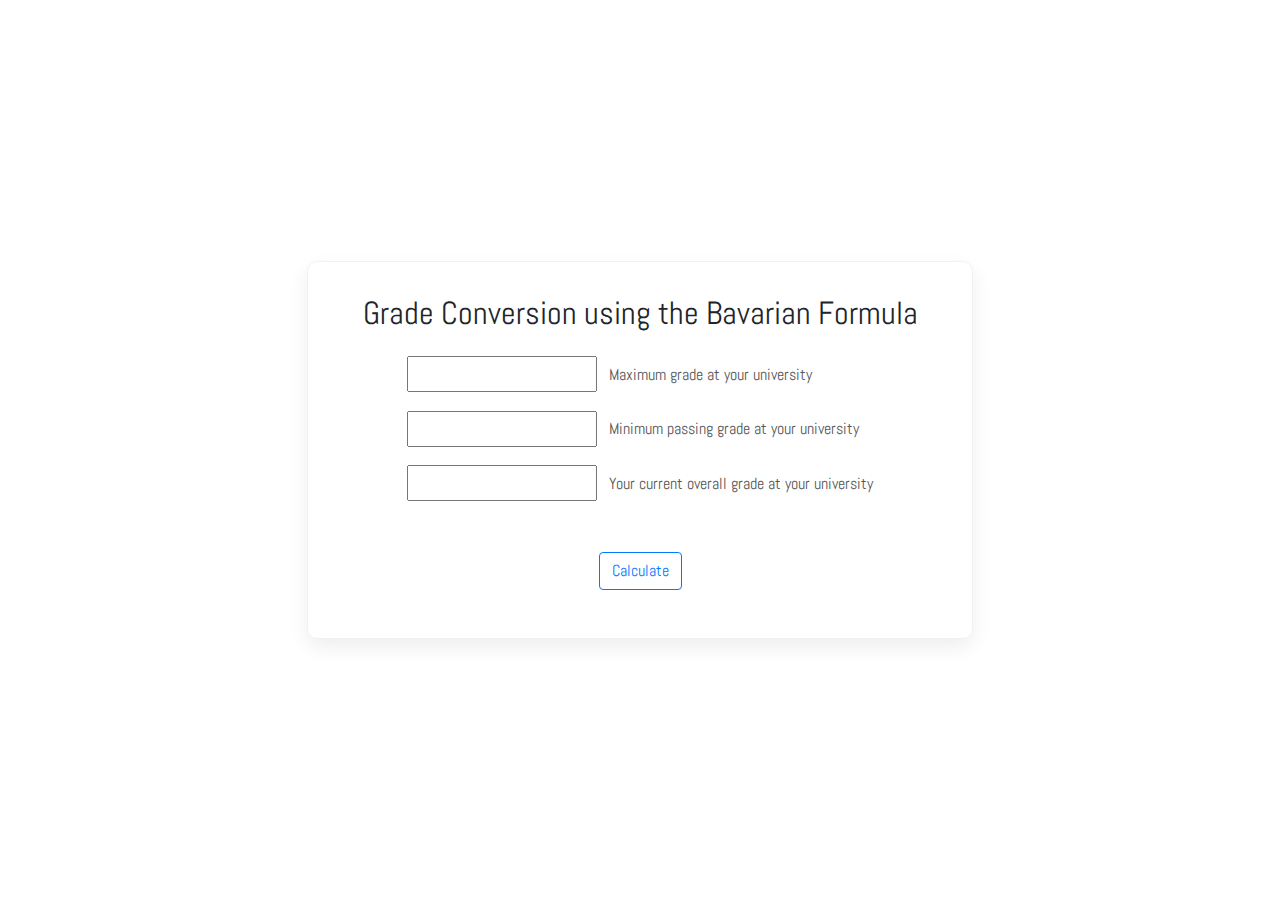
==== src/index.html @ 29932bd8 "firebase init" ====
<!DOCTYPE html>
<html>
    <head>
        <meta charset="utf-8">
        <meta http-equiv="X-UA-Compatible" content="IE=edge">
        <title>German Grade Calculator</title>
        <meta name="description" content="">
        <meta name="viewport" content="width=device-width, initial-scale=1">
        <link rel="stylesheet" href="style.css">
        <link rel="stylesheet" href="https://cdnjs.cloudflare.com/ajax/libs/font-awesome/5.15.1/css/all.min.css" integrity="sha512-+4zCK9k+qNFUR5X+cKL9EIR+ZOhtIloNl9GIKS57V1MyNsYpYcUrUeQc9vNfzsWfV28IaLL3i96P9sdNyeRssA==" crossorigin="anonymous" />
        <link href="https://fonts.googleapis.com/css2?family=Abel&family=Libre+Baskerville:ital@0;1&display=swap" rel="stylesheet">
        <link rel="stylesheet" href="https://stackpath.bootstrapcdn.com/bootstrap/4.5.2/css/bootstrap.min.css" integrity="sha384-JcKb8q3iqJ61gNV9KGb8thSsNjpSL0n8PARn9HuZOnIxN0hoP+VmmDGMN5t9UJ0Z" crossorigin="anonymous">
    </head>
    <body>
    <div class="container">
        <div class="row main justify-content-center">
            <div class="col-md-12 text-center"><h2>Grade Conversion using the Bavarian Formula</h2></div>
            <form>
                <div class="col-md-12 mt-3">
                    <input id="maxGrade">
                    <label for="maxGrade" class="ml-2">Maximum grade at your university</label>
                </div>
                <div class="col-md-12 mt-3">
                    <input id="minPassingGrade">
                    <label for="minPassingGrade" class="ml-2">Minimum passing grade at your university</label>
                </div>
                <div class="col-md-12 mt-3">
                    <input id="yourGrade">
                    <label for="yourGrade" class="ml-2">Your current overall grade at your university</label>
                </div>
                <div class="col-md-12 text-center mt-5">
                    <button class="btn btn-outline-primary" id="calculate">Calculate</button>
                </div>
                <div class="col-md-12 mt-3">
                    <div id="yourGermanGrade" class="grade text-center"></div>
                </div>
                <div class="description col-md-12 mt-3">
                    <div class="alert mt-3 d-none" role="alert">
                    </div>
                </div>
            </form>
        </div>
    </div>
        
        <script src="main.js" async defer></script>
    </body>
</html>
---- src/style.css ----
* {
    margin:0;
    padding: 0;
    box-sizing: border-box;
}

body {
    background: rgb(241, 241, 241);
    color: black;
    font-family: "Abel", sans-serif!important;
    min-height: 100vh;
    transition: all 0.5s ease;
    display:flex;
    justify-content:center;
    flex-direction:column;
    align-items:center;
}
.container{
    display:flex;
    height:20vh;
    justify-content:space-around;
    align-items:center;
    width:50%;
}
.row{
    padding:2rem;
    background:transparent;
    border:1px solid rgb(241, 241, 241);
    margin:2rem;
    border-radius:10px;
    max-width: 60%;
    box-shadow: 0px 8px 20px rgba(0, 0, 0, 0.07);
}
input{
    margin:0.5rem;
    height:2rem;
    padding:1rem;
}
label{
    font-size:1rem;
    color:rgb(85, 85, 85);
}
.grade{
    font-size:3rem;
    font-weight:700;
}
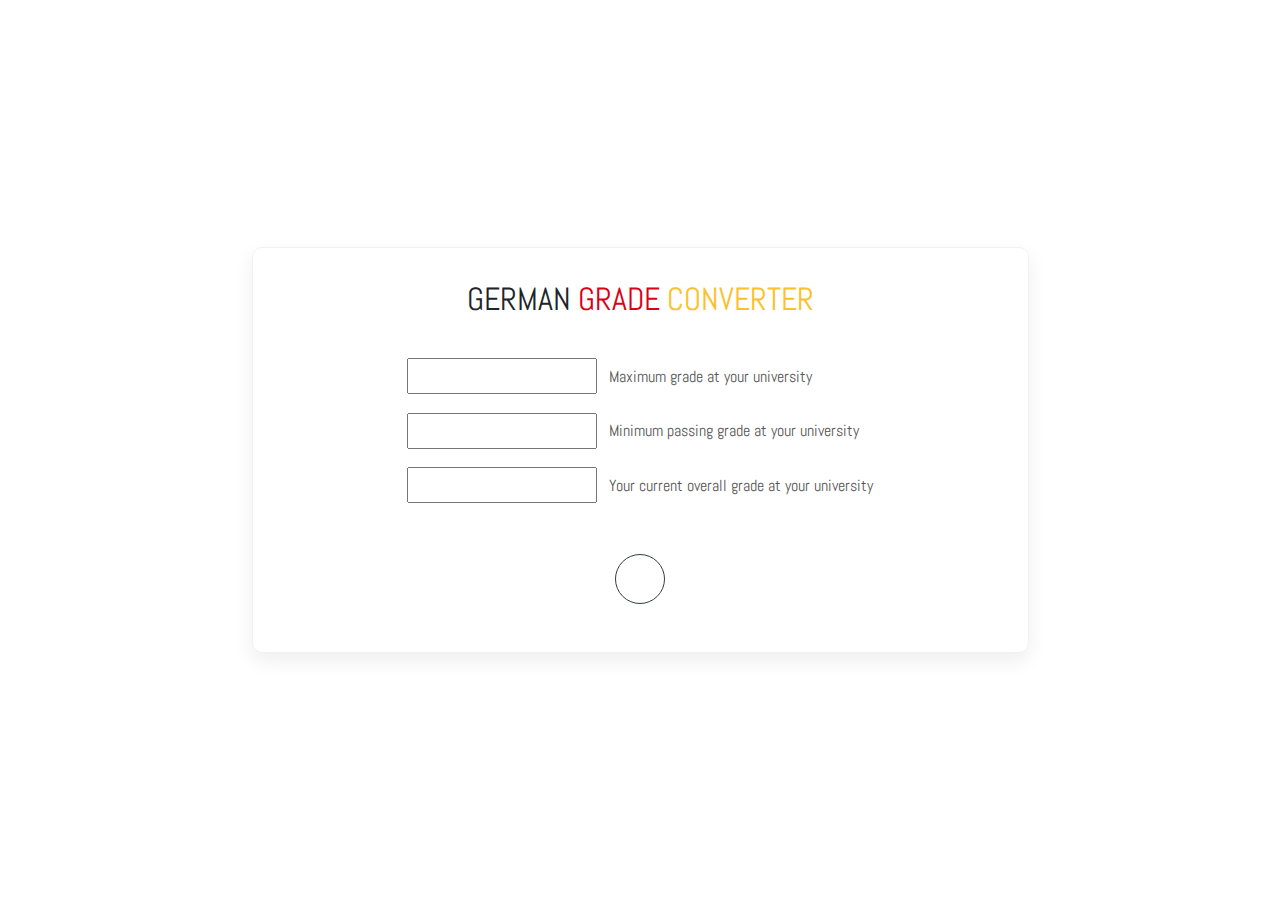
==== commit f4dca238: "Merge branch 'main' of https://github.com/furkanarabul/german-grade into main" ====
--- a/src/index.html
+++ b/src/index.html
@@ -14,22 +14,22 @@
     <body>
     <div class="container">
         <div class="row main justify-content-center">
-            <div class="col-md-12 text-center"><h2>Grade Conversion using the Bavarian Formula</h2></div>
-            <form>
+            <div class="col-md-12 text-center"><h2>GERMAN <span class="red">GRADE</span> <span class="yellow">CONVERTER</span></h2></div>
+            <form class="mt-3">
                 <div class="col-md-12 mt-3">
-                    <input id="maxGrade">
+                    <input id="maxGrade" type="number">
                     <label for="maxGrade" class="ml-2">Maximum grade at your university</label>
                 </div>
                 <div class="col-md-12 mt-3">
-                    <input id="minPassingGrade">
+                    <input id="minPassingGrade" type="number">
                     <label for="minPassingGrade" class="ml-2">Minimum passing grade at your university</label>
                 </div>
                 <div class="col-md-12 mt-3">
-                    <input id="yourGrade">
+                    <input id="yourGrade" type="number">
                     <label for="yourGrade" class="ml-2">Your current overall grade at your university</label>
                 </div>
                 <div class="col-md-12 text-center mt-5">
-                    <button class="btn btn-outline-primary" id="calculate">Calculate</button>
+                    <button class="btn btn-outline-dark" id="calculate"><i class="fas fa-exchange-alt"></i></button>
                 </div>
                 <div class="col-md-12 mt-3">
                     <div id="yourGermanGrade" class="grade text-center"></div>
--- a/src/style.css
+++ b/src/style.css
@@ -15,6 +15,9 @@
     flex-direction:column;
     align-items:center;
 }
+h2{
+    text-transform:uppercase;
+}
 .container{
     display:flex;
     height:20vh;
@@ -30,6 +33,9 @@
     border-radius:10px;
     max-width: 60%;
     box-shadow: 0px 8px 20px rgba(0, 0, 0, 0.07);
+    min-width:70%!important;
+    max-width: 70%!important;
+    min-height:80%!important;
 }
 input{
     margin:0.5rem;
@@ -40,7 +46,23 @@
     font-size:1rem;
     color:rgb(85, 85, 85);
 }
+button{
+    border-radius: 50%!important;
+    height: 50px!important;
+    width: 50px!important;
+}
 .grade{
     font-size:3rem;
     font-weight:700;
 }
+.red{
+    color:#da0115;
+}
+.yellow{
+    color:#fbc12c
+}
+@media only screen and (max-width: 991px) {
+    form {
+        text-align: center;
+    }
+}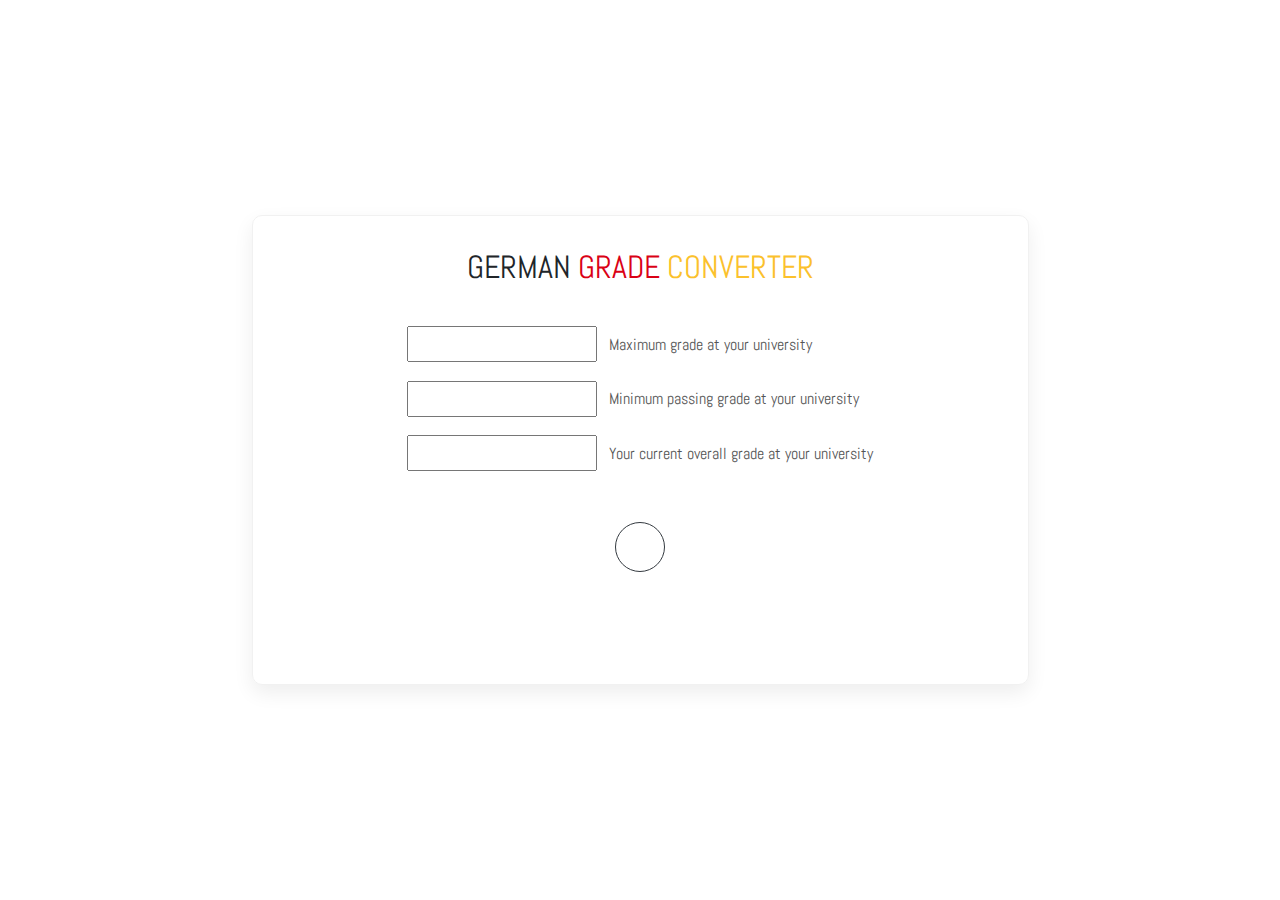
==== commit cdcae5f0: "added github link" ====
--- a/src/index.html
+++ b/src/index.html
@@ -4,7 +4,7 @@
         <meta charset="utf-8">
         <meta http-equiv="X-UA-Compatible" content="IE=edge">
         <title>German Grade Calculator</title>
-        <meta name="description" content="">
+        <meta name="description" content="German Grade Calculator">
         <meta name="viewport" content="width=device-width, initial-scale=1">
         <link rel="stylesheet" href="style.css">
         <link rel="stylesheet" href="https://cdnjs.cloudflare.com/ajax/libs/font-awesome/5.15.1/css/all.min.css" integrity="sha512-+4zCK9k+qNFUR5X+cKL9EIR+ZOhtIloNl9GIKS57V1MyNsYpYcUrUeQc9vNfzsWfV28IaLL3i96P9sdNyeRssA==" crossorigin="anonymous" />
@@ -38,6 +38,9 @@
                     <div class="alert mt-3 d-none" role="alert">
                     </div>
                 </div>
+                <div class="github">
+                    <a href="https://github.com/furkanarabul/german-grade" target="_blank" title="German Grade Calculator"><i class="fab fa-github fa-2x"></i></a>
+                </div>
             </form>
         </div>
     </div>
--- a/src/style.css
+++ b/src/style.css
@@ -17,6 +17,15 @@
 }
 h2{
     text-transform:uppercase;
+}
+a{
+    text-decoration: none;
+    color: inherit!important;
+    opacity: 0.2;
+}
+a:hover{
+    opacity: 1;
+    transition: all 0.5s ease;
 }
 .container{
     display:flex;
@@ -61,6 +70,11 @@
 .yellow{
     color:#fbc12c
 }
+.github{
+    display: flex;
+    justify-content: center;
+    margin-top: 5rem;
+}
 @media only screen and (max-width: 991px) {
     form {
         text-align: center;
